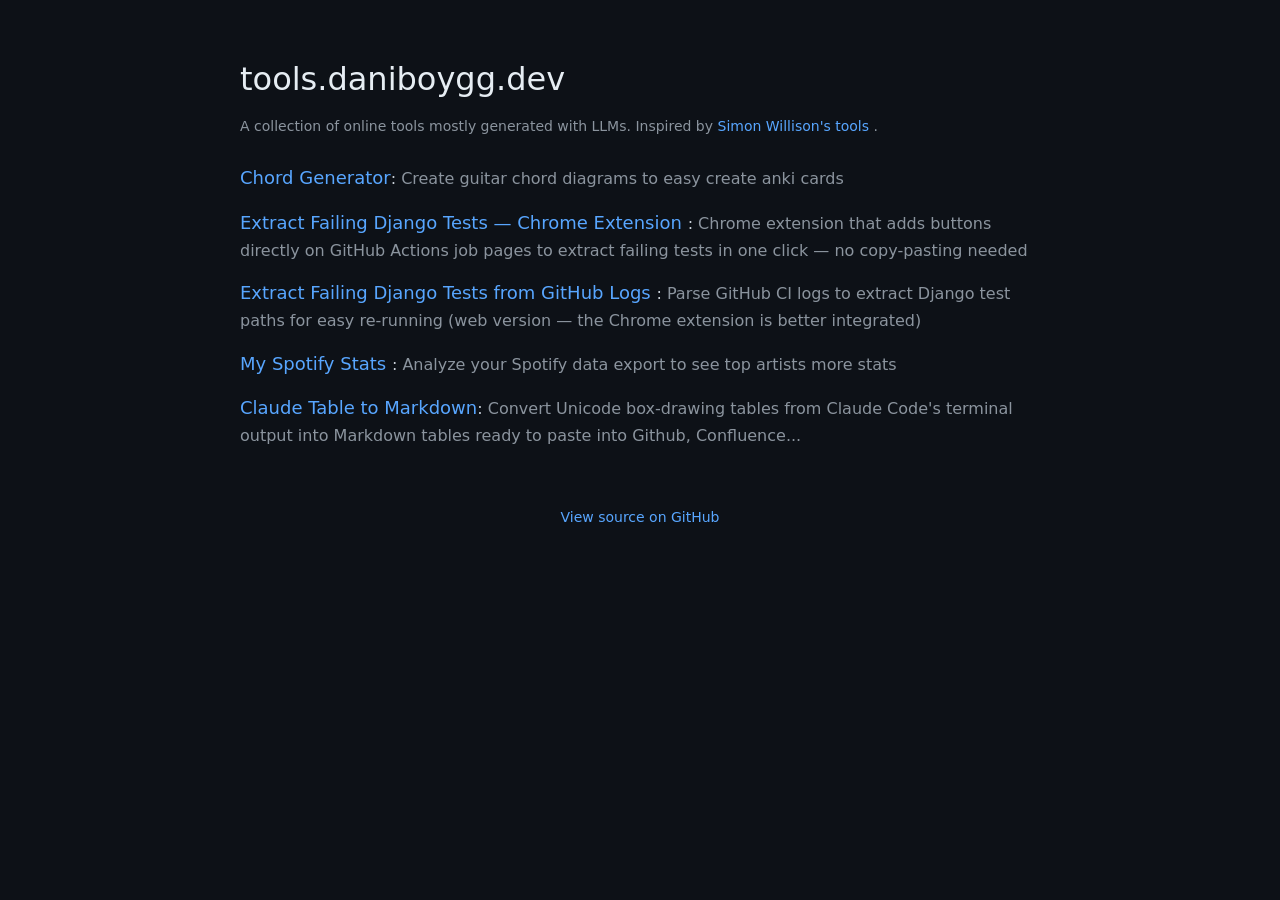
==== index.html @ f2f3cab8 "Add chrome extension to parse github logs django errors * This tool is based on the existing one but" ====
<!DOCTYPE html>
<html lang="en">
<head>
  <meta charset="UTF-8">
  <meta name="viewport" content="width=device-width, initial-scale=1.0">
  <title>tools.daniboygg.dev</title>
  <style>
    :root {
      /* Spacing */
      --spacing-small: 16px;
      --spacing-medium: 20px;
      --spacing-large: 30px;
      --spacing-xlarge: 60px;

      /* Colors */
      --color-bg: #0d1117;
      --color-text: #c9d1d9;
      --color-text-bright: #e6edf3;
      --color-text-muted: #8b949e;
      --color-link: #58a6ff;
      --color-link-hover: #79c0ff;

      /* Font sizes */
      --font-size-small: 14px;
      --font-size-medium: 16px;
      --font-size-large: 18px;
      --font-size-xlarge: 32px;
    }

    * {
      box-sizing: border-box;
      margin: 0;
      padding: 0;
    }
    body {
      font-family: system-ui, -apple-system, sans-serif;
      background: var(--color-bg);
      color: var(--color-text);
      min-height: 100vh;
      padding: var(--spacing-xlarge) var(--spacing-medium);
      display: flex;
      justify-content: center;
    }
    .container {
      max-width: 800px;
      flex: 0 1 auto;
    }
    h1 {
      font-size: var(--font-size-xlarge);
      margin-bottom: var(--spacing-medium);
      color: var(--color-text-bright);
      font-weight: 400;
    }
    ul {
      list-style: none;
    }
    li {
      margin-bottom: var(--spacing-small);
      line-height: 1.6;
    }
    a {
      color: var(--color-link);
      text-decoration: none;
      font-size: var(--font-size-large);
      transition: color 0.2s;
    }
    a:hover {
      color: var(--color-link-hover);
      text-decoration: underline;
    }
    .description {
      color: var(--color-text-muted);
      font-size: var(--font-size-medium);
    }
    .inspiration {
      color: var(--color-text-muted);
      font-size: var(--font-size-small);
      margin-bottom: var(--spacing-large);
    }
    .inspiration a {
      color: var(--color-link);
      font-size: var(--font-size-small);
    }
    .inspiration a:hover {
      color: var(--color-link-hover);
    }
    footer {
      margin-top: var(--spacing-xlarge);
      text-align: center;
      color: var(--color-text-muted);
      font-size: var(--font-size-small);
    }
    footer a {
      color: var(--color-link);
      font-size: var(--font-size-small);
    }
    footer a:hover {
      color: var(--color-link-hover);
    }
  </style>
</head>
<body>
  <div class="container">
    <h1>tools.daniboygg.dev</h1>
    <p class="inspiration">
      A collection of online tools mostly generated with LLMs.
      Inspired by
      <a href="https://tools.simonwillison.net/" target="_blank">
        Simon Willison's tools
      </a>.
    </p>
    <ul>
      <li>
        <a href="/chord-generator/">Chord Generator</a>:
        <span class="description">
          Create guitar chord diagrams to easy create anki cards
        </span>
      </li>
      <li>
        <a href="/extract-failing-test-from-github-logs-chrome-extension/">
          Extract Failing Django Tests — Chrome Extension
        </a>:
        <span class="description">
          Chrome extension that adds buttons directly on GitHub Actions job pages
          to extract failing tests in one click — no copy-pasting needed
        </span>
      </li>
      <li>
        <a href="/extract-failing-test-from-github-logs/">
          Extract Failing Django Tests from GitHub Logs
        </a>:
        <span class="description">
          Parse GitHub CI logs to extract Django test paths for easy re-running
          (web version — the Chrome extension is better integrated)
        </span>
      </li>
      <li>
        <a href="/my-spotify-stats/">
          My Spotify Stats
        </a>:
        <span class="description">
          Analyze your Spotify data export to see top artists more stats
        </span>
      </li>
      <li>
        <a href="/table-to-markdown/">Claude Table to Markdown</a>:
        <span class="description">
          Convert Unicode box-drawing tables from Claude Code's terminal output
          into Markdown tables ready to paste into Github, Confluence...
        </span>
      </li>
    </ul>
    <footer>
      <a href="https://github.com/daniboygg/tools" target="_blank">
        View source on GitHub
      </a>
    </footer>
  </div>
</body>
</html>
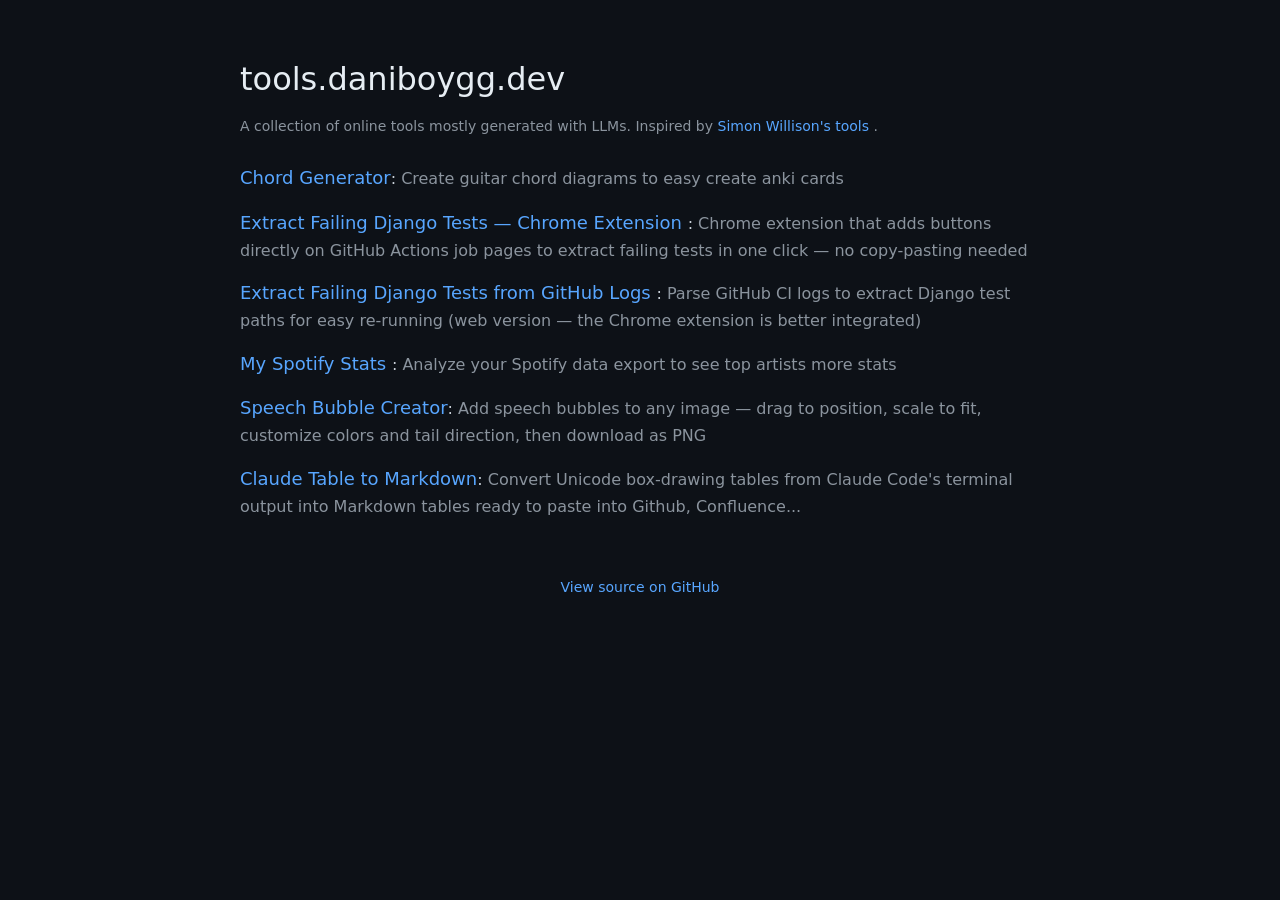
==== commit 59b5fabc: "wip" ====
--- a/index.html
+++ b/index.html
@@ -143,6 +143,13 @@
         </span>
       </li>
       <li>
+        <a href="/speech-bubble-creator/">Speech Bubble Creator</a>:
+        <span class="description">
+          Add speech bubbles to any image — drag to position, scale to fit,
+          customize colors and tail direction, then download as PNG
+        </span>
+      </li>
+      <li>
         <a href="/table-to-markdown/">Claude Table to Markdown</a>:
         <span class="description">
           Convert Unicode box-drawing tables from Claude Code's terminal output
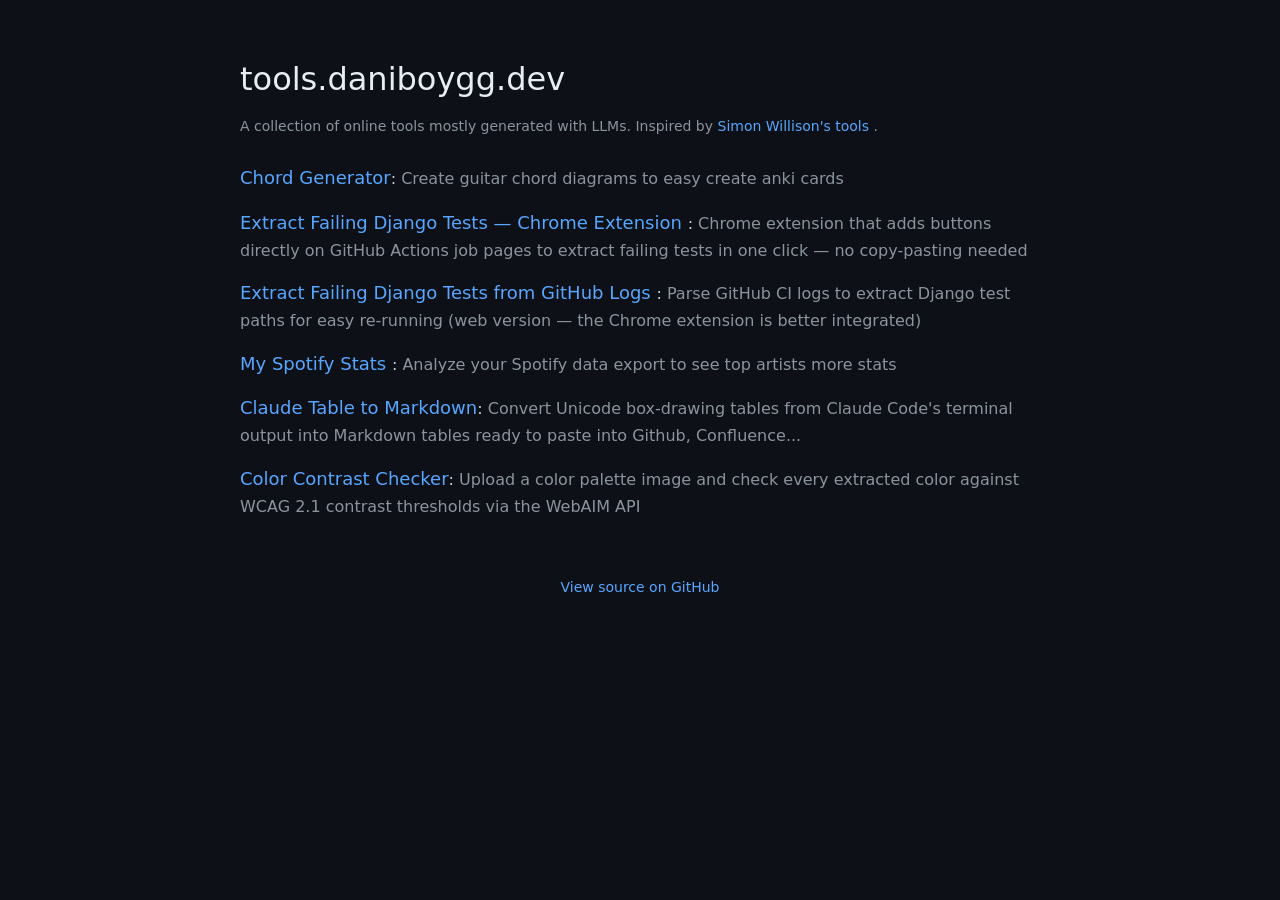
==== commit 19a8c305: "Add contrast checker tool" ====
--- a/index.html
+++ b/index.html
@@ -143,17 +143,17 @@
         </span>
       </li>
       <li>
-        <a href="/speech-bubble-creator/">Speech Bubble Creator</a>:
-        <span class="description">
-          Add speech bubbles to any image — drag to position, scale to fit,
-          customize colors and tail direction, then download as PNG
-        </span>
-      </li>
-      <li>
         <a href="/table-to-markdown/">Claude Table to Markdown</a>:
         <span class="description">
           Convert Unicode box-drawing tables from Claude Code's terminal output
           into Markdown tables ready to paste into Github, Confluence...
+        </span>
+      </li>
+      <li>
+        <a href="/contrast-checker/">Color Contrast Checker</a>:
+        <span class="description">
+          Upload a color palette image and check every extracted color against
+          WCAG 2.1 contrast thresholds via the WebAIM API
         </span>
       </li>
     </ul>
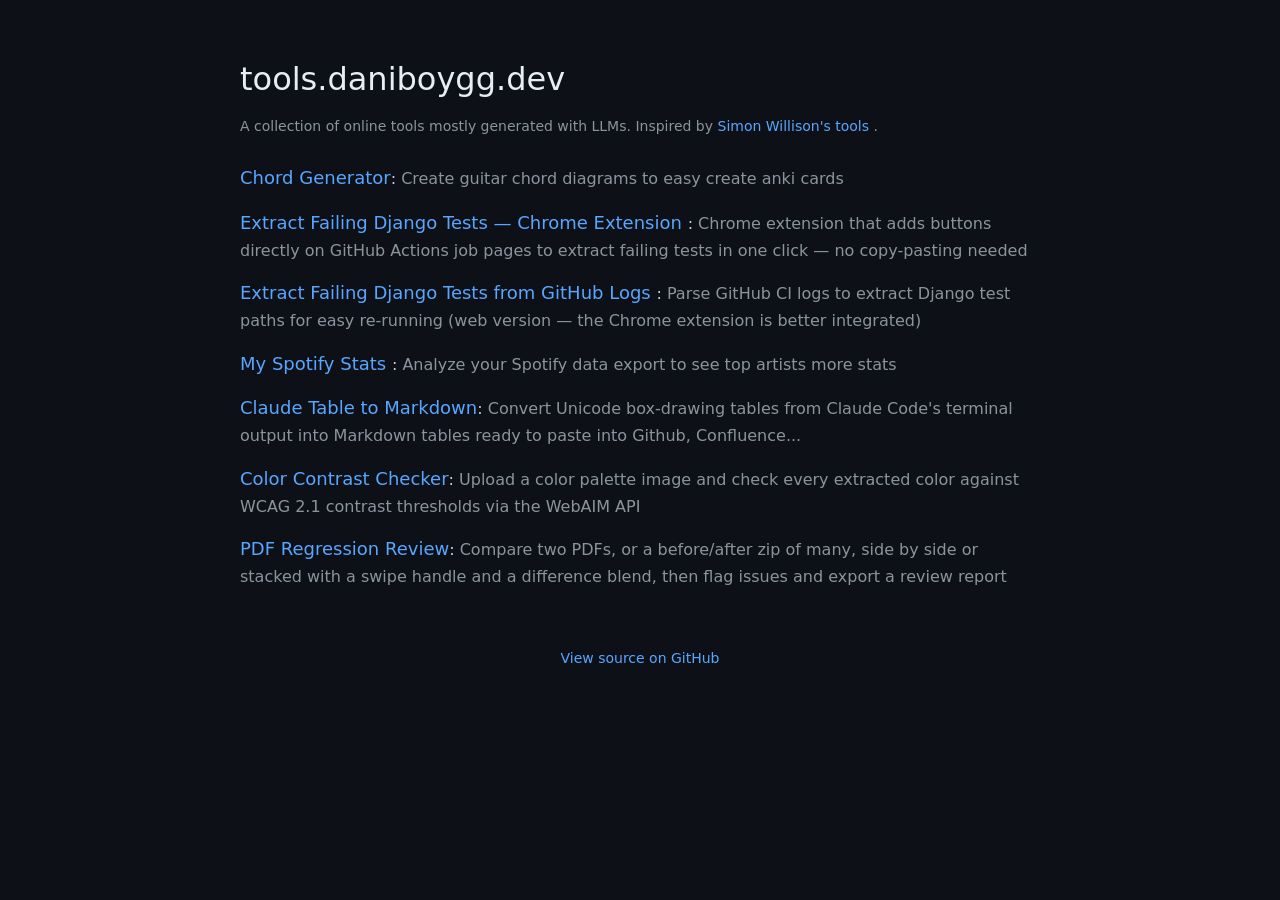
==== commit c6a1a040: "Add tool to compare old/new version of pdfs" ====
--- a/index.html
+++ b/index.html
@@ -156,6 +156,14 @@
           WCAG 2.1 contrast thresholds via the WebAIM API
         </span>
       </li>
+      <li>
+        <a href="/pdf-compare-tool/">PDF Regression Review</a>:
+        <span class="description">
+          Compare two PDFs, or a before/after zip of many, side by side or
+          stacked with a swipe handle and a difference blend, then flag
+          issues and export a review report
+        </span>
+      </li>
     </ul>
     <footer>
       <a href="https://github.com/daniboygg/tools" target="_blank">
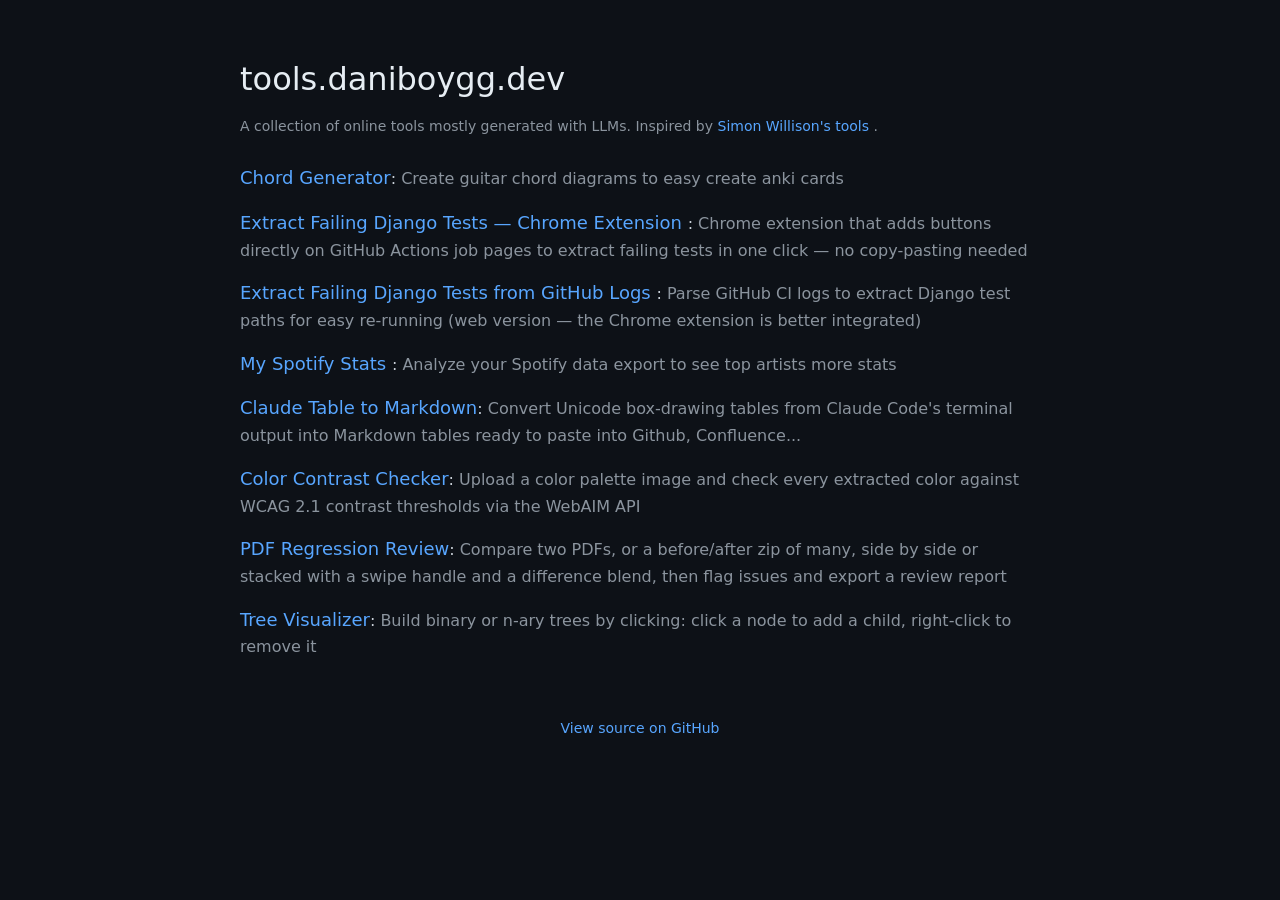
==== commit 7e695797: "Add tree visualizer" ====
--- a/index.html
+++ b/index.html
@@ -164,6 +164,13 @@
           issues and export a review report
         </span>
       </li>
+      <li>
+        <a href="/tree-visualizer/">Tree Visualizer</a>:
+        <span class="description">
+          Build binary or n-ary trees by clicking: click a node to add a child,
+          right-click to remove it
+        </span>
+      </li>
     </ul>
     <footer>
       <a href="https://github.com/daniboygg/tools" target="_blank">
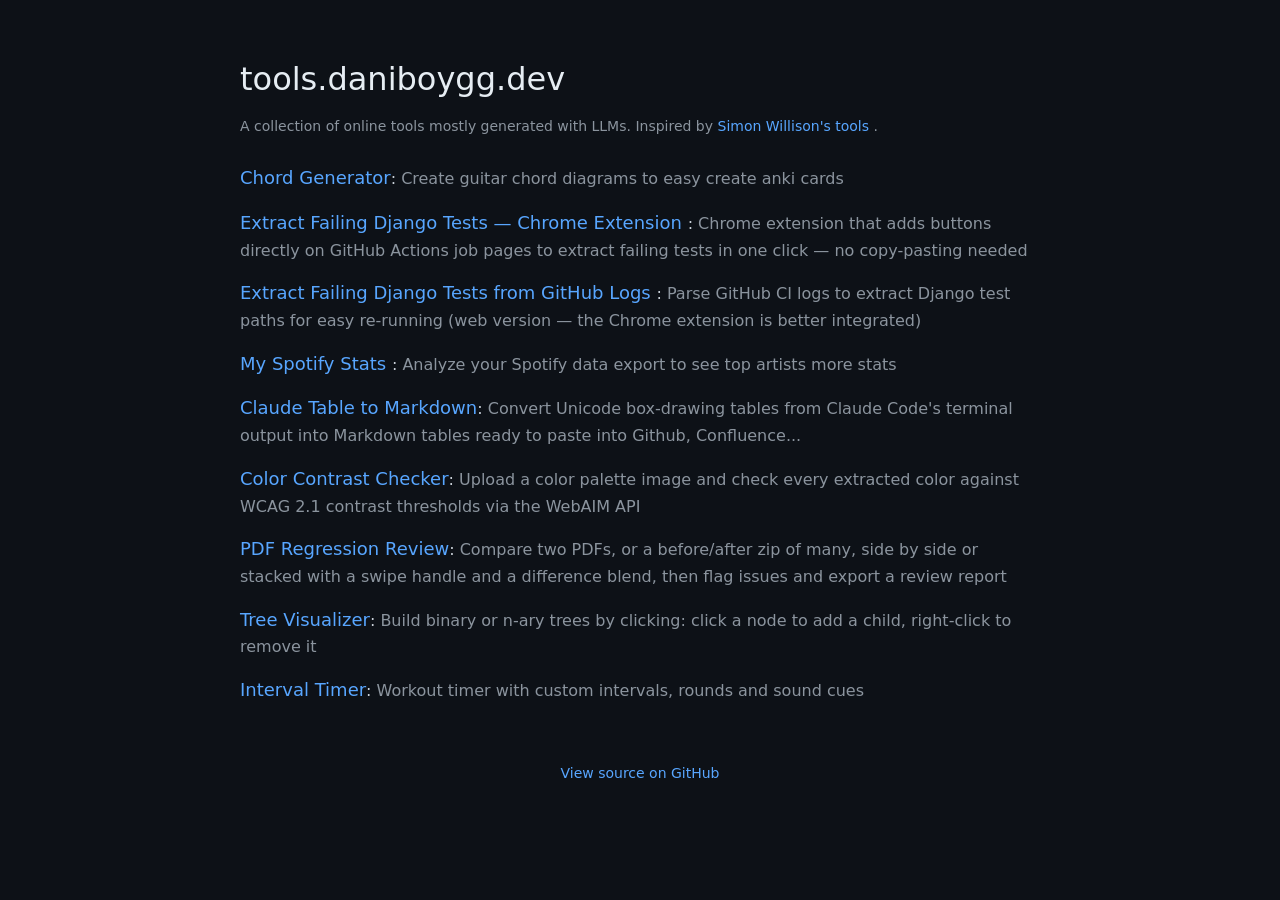
==== commit d344bc53: "Add quick interval timer" ====
--- a/index.html
+++ b/index.html
@@ -171,6 +171,12 @@
           right-click to remove it
         </span>
       </li>
+      <li>
+        <a href="/interval-timer/">Interval Timer</a>:
+        <span class="description">
+          Workout timer with custom intervals, rounds and sound cues
+        </span>
+      </li>
     </ul>
     <footer>
       <a href="https://github.com/daniboygg/tools" target="_blank">
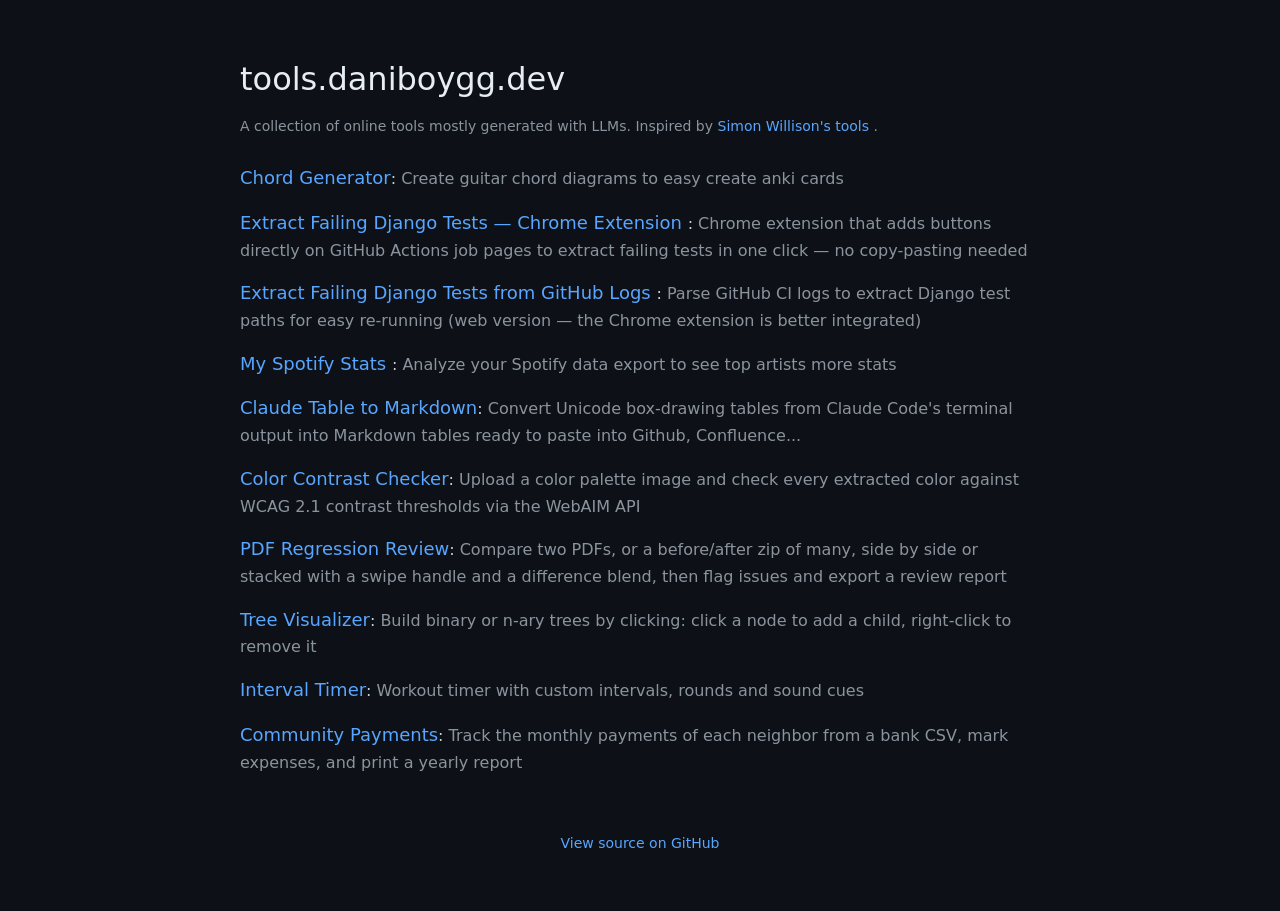
==== commit 8334c3b8: "Community payments tool" ====
--- a/index.html
+++ b/index.html
@@ -177,6 +177,13 @@
           Workout timer with custom intervals, rounds and sound cues
         </span>
       </li>
+      <li>
+        <a href="/community-payments/">Community Payments</a>:
+        <span class="description">
+          Track the monthly payments of each neighbor from a bank CSV, mark
+          expenses, and print a yearly report
+        </span>
+      </li>
     </ul>
     <footer>
       <a href="https://github.com/daniboygg/tools" target="_blank">
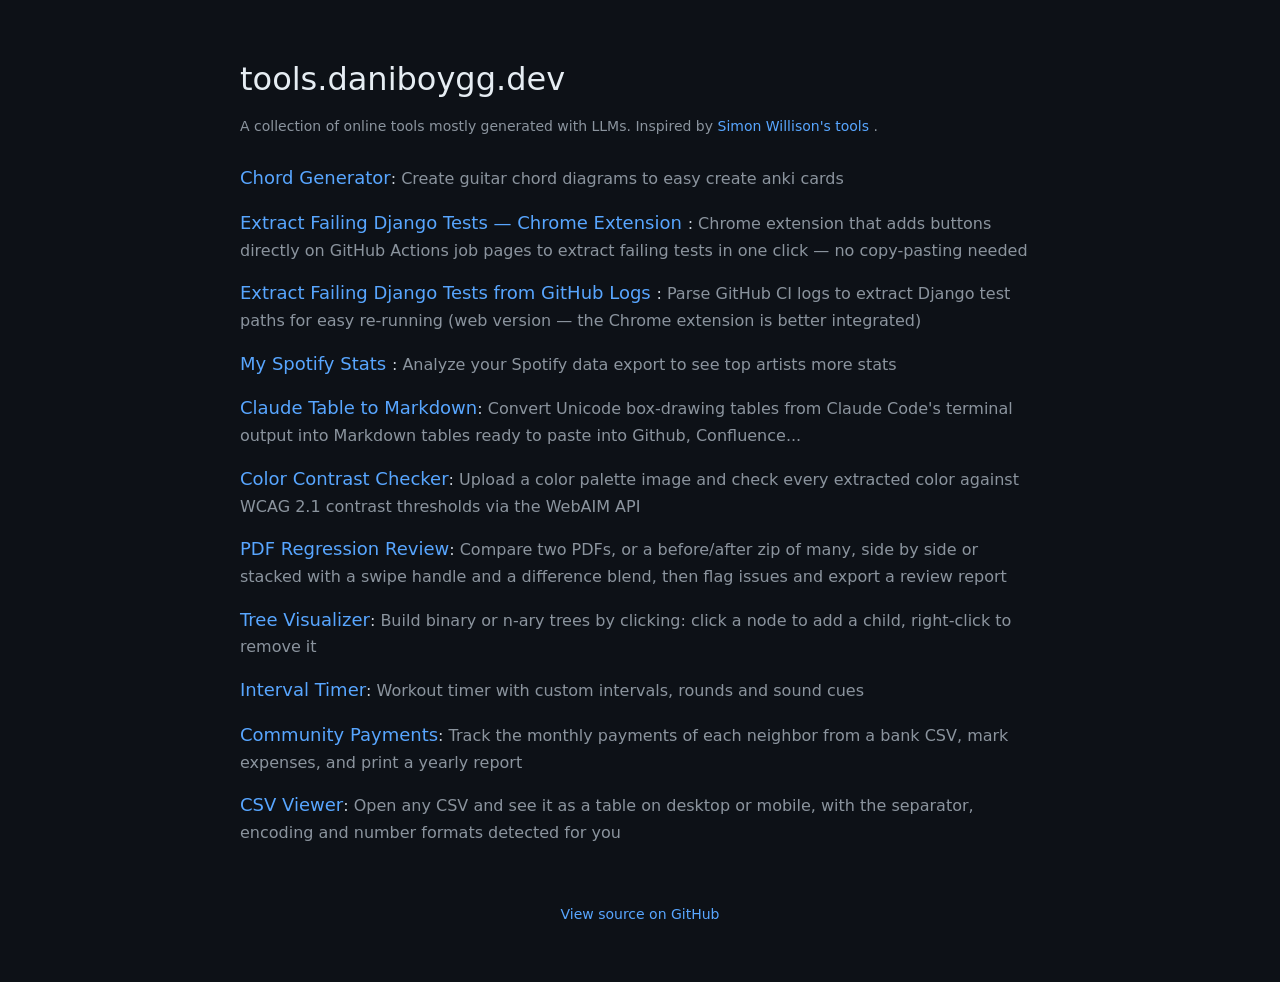
==== commit 559099ad: "CSV viewer tool Open a CSV and see it as a table on desktop or as cards on mobile when the table is " ====
--- a/index.html
+++ b/index.html
@@ -184,6 +184,13 @@
           expenses, and print a yearly report
         </span>
       </li>
+      <li>
+        <a href="/csv-viewer/">CSV Viewer</a>:
+        <span class="description">
+          Open any CSV and see it as a table on desktop or mobile, with the
+          separator, encoding and number formats detected for you
+        </span>
+      </li>
     </ul>
     <footer>
       <a href="https://github.com/daniboygg/tools" target="_blank">
